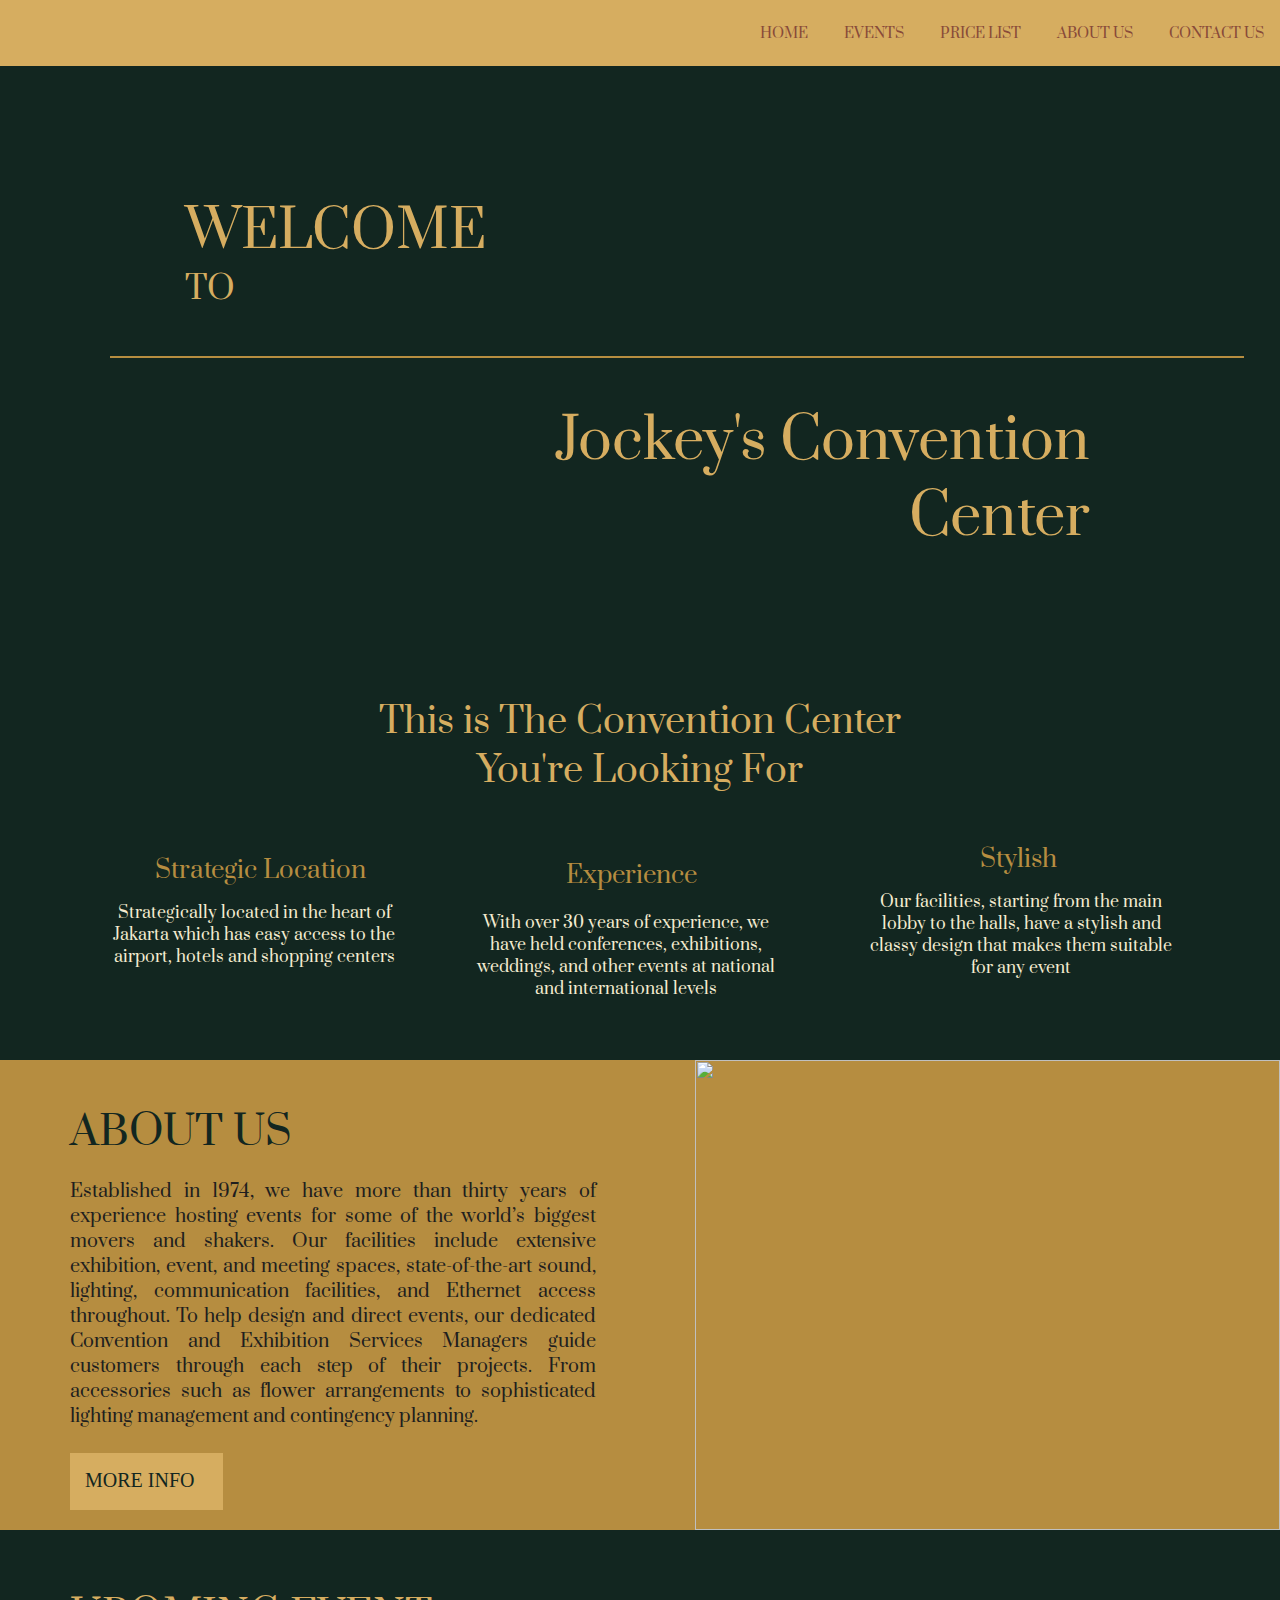
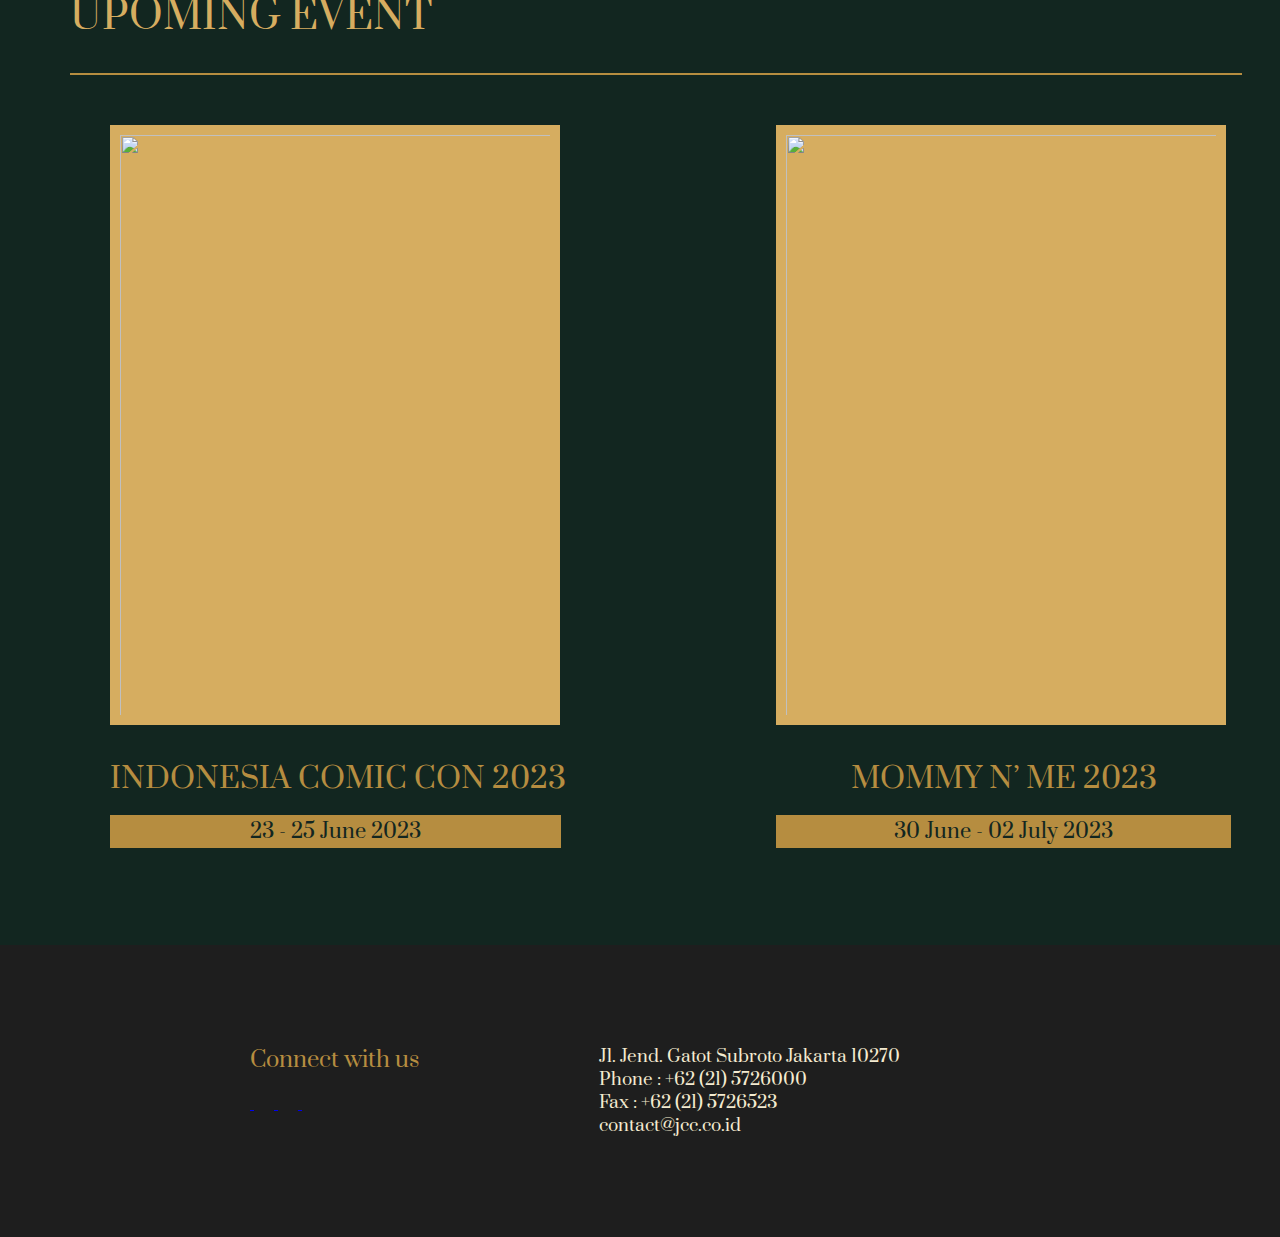
==== index.html @ ead8bcf2 "Add files via upload" ====
<!DOCTYPE html>
<html lang="en">
<head>
    <meta charset="UTF-8">
    <meta http-equiv="X-UA-Compatible" content="IE=edge">
    <meta name="viewport" content="width=device-width, initial-scale=1.0">
    <title>Home Page</title>
    <link rel="stylesheet" href="HomeStyle.css">
    <link rel="stylesheet" href="https://fonts.googleapis.com/css?family=Prata">
</head>
<body>
    <!-- NAVIGATION -->
    <nav>
        <div class="navbar">
            <a href="../Home Page (HTML & CSS)/HomePage.html" class="imgsize">
                <img src="../Asset/JCC Logo.png" alt="">
            </a>
            <div class="navbarcontent">
                <a href="../Home Page (HTML & CSS)/HomePage.html">HOME</a>
                <a href="../Events Page (HTML & CSS)/Events.html">EVENTS</a>
                <a href="../Price List Page (HTML & CSS)/PriceList.html">PRICE LIST</a>
                <a href="../About Us Page (HTML & CSS)/AboutUs.html">ABOUT US</a>
                <a href="../Contact Us Page (HTML, JS, and, CSS)/ContactUs.html">CONTACT US</a>
            </div>
        </div>
    </nav>

    <!-- HEADER -->
    <div class="header">
        <div class="title">
            <p class="welcome">WELCOME</p>
            <p class="to">TO</p>
        </div>
        <hr class="line">
        <div class="jcc">
            <p>Jockey's Convention <br> Center</p>
        </div>
    </div>

    <!-- WHY JCC -->
    <div class="whyjcc">
        <div class="title">
            <p>This is The Convention Center</p>
                <p>You're Looking For</p>
        </div>
        <div class="reasons">
            <div class="reason1">
                <img src="../Asset/Location.png" alt="">
                <br>
                <span>Strategic Location</span>
                <p>Strategically located in the heart of Jakarta which has easy access to the airport, hotels and shopping centers</p>
            </div>
            <div class="reason2">
                <img src="../Asset/30th.png" alt="">
                <br>
                <span>Experience</span>
                <p>With over 30 years of experience, we have held conferences, exhibitions, weddings, and other events at national and international levels</p>
            </div>
            <div class="reason3">
                <img src="../Asset/Stylish.png" alt="">
                <br>
                <span>Stylish</span>
                <p>Our facilities, starting from the main lobby to the halls, have a stylish and classy design that makes them suitable for any event</p>
            </div>
        </div>
    </div>

    <!-- MINI ABOUT US -->
    <div class="miniaboutus">
        <div class="title">
            <p>ABOUT US</p>
            <div class="paragraph">
                <p>
                    Established in 1974, we have more than thirty years of experience hosting events for some of the world’s biggest movers and shakers. Our facilities include extensive exhibition, event, and meeting spaces, state-of-the-art sound, lighting, communication facilities, and Ethernet access throughout. To help design and direct events, our dedicated Convention and Exhibition Services Managers guide customers through each step of their projects. From accessories such as flower arrangements to sophisticated lighting management and contingency planning.
                </p>
            </div>
            <div class="button">
                <span>
                    <a href="../About Us Page (HTML & CSS)/AboutUs.html">MORE INFO</a>
                    <a href="../About Us Page (HTML & CSS)/AboutUs.html"><img src="../Asset/arrowright.png" alt=""></a>
                </span>
            </div>
        </div>
        <div class="image">
            <img src="../Asset/miniaboutus.png" alt="">
        </div>
    </div>

    <!-- UPCOMING EVENT -->
    <div class="upcoming">
        <div class="title">
            <p>UPOMING EVENT</p>
            <hr class="line">
        </div>
        <div class="event">
            <div class="upcoming1">
                <img src="../Asset/upcoming1.png" alt="">
                <p class="eventname1">INDONESIA COMIC CON 2023</p>
                <span>23 - 25 June 2023</span>
            </div>
            <div class="upcoming2">
                <img src="../Asset/upcoming2.png" alt="">
                <p class="eventname2">MOMMY N’ ME 2023</p>
                <span>30 June - 02 July 2023</span>
            </div>
        </div>
    </div>

    <!-- FOOTER -->
    <footer>
        <div class="logo">
            <img src="../Asset/footerlogo.png" alt="">
        </div>
        <div class="foot">
            <div class="connect">
                <span class="connectwithus">Connect with us</span>
                <div class="sosmed">
                    <a href="https://www.instagram.com/balaisidangjcc/">
                        <img src="../Asset/instalogo.png" alt="">
                    </a>
                    <a href="https://twitter.com/balaisidangjcc">
                        <img src="../Asset/twitterlogo.png" alt="">
                    </a>
                    <a href="https://www.facebook.com/balaisidangJCC">
                        <img src="../Asset/fesbuklogo.png" alt="">
                    </a>
                    <a href="http://youtu.be/sBbdXPQRUak">
                        <img src="../Asset/yutublogo.png" alt="">
                    </a>
                </div>
            </div>
        <div class="info">
            <p>Jl. Jend. Gatot Subroto Jakarta 10270
                <br>
                Phone : +62 (21) 5726000
                <br>
                Fax : +62 (21) 5726523
                <br>
                contact@jcc.co.id</p>
        </div>
    </div>
    </footer>
</body>
</html>
---- HomeStyle.css ----
body {
    background-color: rgba(18, 38, 32, 1);
}
*{
    margin: 0;
    padding: 0;
    box-sizing: border-box;
}

/* NAVIGATION */
nav {
    position: sticky;
    top: 0px;
}
.navbar {
    background-color: rgba(214, 173, 96, 1);
    line-height: 65px;
    display: flex;
    align-items: center;
}
.navbarcontent a{
    text-decoration: none;
    color: rgba(136, 74, 57, 1);
    font-family: Prata;
    font-size: 14px;
    padding: 14px 16px;
    text-align: center;
}
.navbarcontent {
    margin-left: auto;
}
.navbarcontent a:hover {
    padding-top: 25px;
    padding-bottom: 23px;
    background-color: rgba(182, 141, 64, 1);
    transition: ease 0.2s;
}
.imgsize img{
    max-width: 120px;
    margin-left: 50px;
}

/* HEADER */
.header {
    background-image: url(../Asset/homeheader.png);
    height: 591px;
}
.header .title p.welcome{
    font-size: 52px;
    font-family: Prata;
    color: rgba(214, 173, 96, 1);
    margin-left: 185px;
    padding-top: 130px;
}
.header .title p.to {
    font-size: 32px;
    font-family: Prata;
    color: rgba(214, 173, 96, 1);
    margin-left: 185px;
}
.header hr.line {
    border: 1.7px solid rgba(182, 141, 64, 1);
    width: 30cm;
    margin-left: 110px;
    margin-top: 45px;
}
.header .jcc p {
    font-size: 56px;
    font-family: Prata;
    color: rgba(214, 173, 96, 1);
    text-align: right;
    padding-top: 45px;
    padding-right: 190px;
}

/* WHY JCC */
.whyjcc .title{
    font-size: 36px;
    font-family: Prata;
    color: rgba(214, 173, 96, 1);
    text-align: center;
    margin-top: 40px;
    margin-bottom: 30px;
}
.reasons {
    display: flex;
    flex-direction: row;
    padding: 0px 80px;
}
.reason1 {
    margin-top: 10px;
}
.reason1 img {
    margin-left: 150px;
    margin-bottom: 15px;
}
.reason1 span{
    font-size: 24px;
    font-family: Prata;
    color: rgba(182, 141, 64, 1);
    margin-left: 75px;
}
.reason1 p {
    font-size: 16px;
    font-family: Prata;
    color: rgba(244, 235, 208, 1);
    padding: 15px 0px;
    margin-left: 30px;
    text-align: center;
}
.reason2 {
    margin-top: 10px;
}
.reason2 img {
    margin-top: 10px;
    margin-left: 200px;
    margin-bottom: 10px;
}
.reason2 span{
    font-size: 24px;
    font-family: Prata;
    color: rgba(182, 141, 64, 1);
    margin-left: 167px;
}
.reason2 p {
    font-size: 16px;
    font-family: Prata;
    color: rgba(244, 235, 208, 1);
    padding: 20px 40px;
    margin-left: 30px;
    text-align: center;
}
.reason3 img {
    margin-left: 150px;
    margin-bottom: 10px;
}
.reason3 span{
    font-size: 24px;
    font-family: Prata;
    color: rgba(182, 141, 64, 1);
    margin-left: 158px;
}
.reason3 p {
    font-size: 16px;
    font-family: Prata;
    color: rgba(244, 235, 208, 1);
    padding: 15px 20px;
    margin-left: 20px;
    text-align: center;
}

/* MINI ABOUT US */
.miniaboutus {
    background-color: rgba(182, 141, 64, 1);
    margin-top: 40px;
    display: flex;
    height: 470px;
}
.miniaboutus .title p {
    font-size: 40px;
    font-family: Prata;
    color: rgba(18, 38, 32, 1);
    padding-left: 70px;
    padding-top: 45px;
}
.miniaboutus .title .paragraph p {
    font-size: 18px;
    font-family: Prata;
    color: rgba(30, 30, 30, 1);
    padding-left: 70px;
    padding-right: 99px;
    padding-top: 20px;
    text-align: justify;
}
.miniaboutus .image img{
    width: 585px;
    height: 470px;
}
.title .button {
    margin-top: 40px;
    margin-left: 70px;
}
.title .button span{
    padding: 20px 15px;
    background-color: rgba(214, 173, 96, 1);
}
.title .button span:hover {
    background-color: rgba(182, 141, 64, 1);
    transition: ease 0.2s;
}
.title .button span a {
    text-decoration: none;
    font-size: 20px;
    color: rgba(18, 38, 32, 1);
    margin-right: 5px;
}
.title .button span img {
    width: 28px;
}

/* UPCOMING EVENTS */
.upcoming .title p {
    font-size: 39px;
    font-family: Prata;
    color: rgba(214, 173, 96, 1);
    margin-top: 60px;
    margin-left: 70px;
    margin-bottom: 30px;
}
.upcoming .title hr.line {
    border: 1px solid rgba(182, 141, 64, 1);
    width: 31cm;
    margin-left: 70px;
}
.upcoming .event {
    display: flex;
    flex-direction: row;
}
.upcoming .upcoming1 img {
    width: 450px;
    height: 600px;
    padding: 10px 10px;
    background-color: rgba(214, 173, 96, 1);
    margin-top: 50px;
    margin-left: 110px;
}
.upcoming .upcoming1 p.eventname1 {
    font-size: 29px;
    font-family: Prata;
    color: rgba(182, 141, 64, 1);
    margin-top: 20px;
    margin-left: 110px;
    margin-bottom: 20px;
}
.upcoming .upcoming1 span {
    font-size: 20px;
    font-family: Prata;
    color: rgba(18, 38, 32, 1);
    padding : 3px 140px;
    background-color: rgba(182, 141, 64, 1);
    margin-left: 110px;
}
.upcoming .upcoming2 img {
    width: 450px;
    height: 600px;
    padding: 10px 10px;
    background-color: rgba(214, 173, 96, 1);
    margin-top: 50px;
    margin-left: 210px;
}
.upcoming .upcoming2 p.eventname2 {
    font-size: 29px;
    font-family: Prata;
    color: rgba(182, 141, 64, 1);
    margin-top: 20px;
    margin-left: 285px;
    margin-bottom: 20px;
}
.upcoming .upcoming2 span {
    font-size: 20px;
    font-family: Prata;
    color: rgba(18, 38, 32, 1);
    padding : 3px 118px;
    background-color: rgba(182, 141, 64, 1);
    margin-left: 210px;
}

/* FOOTER */
footer {
    margin-top: 100px;
    padding: 100px 100px;
    background-color: rgba(30, 30, 30, 1);
    display: flex;
    flex-direction: row;
}
footer .foot {
    display: flex;
    flex-direction: row;
}
footer .logo {
    margin-top: 20px;
}
.connect span.connectwithus {
    font-size: 22px;
    font-family: Prata;
    color: rgba(182, 141, 64, 1);
    margin-left: 150px;
}
.connect .sosmed {
    margin-left: 140px;
    margin-top: 20px;
}
.connect .sosmed a{
    padding: 0px 10px;
}
footer .info p{
    font-size: 17px;
    font-family: Prata;
    color: rgba(244, 235, 208, 1);
    margin-left: 180px;
}

@media (max-width: 768px) {
    .navbarcontent {
        margin: auto;
    }
    .imgsize img {
        width: 100%;
        height: auto;
        margin-left: 50px;
    }
    .header {
        background-repeat: no-repeat;
        width: auto;
    }
    .header .title p.welcome{
        margin-left: 140px;
        padding-top: 130px;
    }
    .header .title p.to {
        margin-left: 140px;
    }
    .header hr.line {
        width: 14cm;
    }
    .header .jcc p {
        font-size: 46px;
        padding-right: 140px;
    }
    .header {
        display: flex;
        flex-direction: column;
    }
    .whyjcc .title{
        font-size: 30px;
    }
    .reasons {
        display: flex;
        flex-direction: column;
    }
    .reason1 img {
        margin-left: auto;
        margin-right: auto;
        display: block;
    }
    .reason1 span{
        font-size: 20px;
        margin-left: 225px;
    }
    .reason1 p {
        font-size: 16px;
        padding: 15px 100px;
    }
    .reason2 img {
        margin-left: auto;
        margin-right: auto;
        display: block;
        padding-left: 35px;
    }
    .reason2 span{
        font-size: 20px;
        margin-left: 255px;
    }
    .reason2 p {
        font-size: 16px;
        padding: 20px 100px;
    }
    .reason3 img {
        margin-left: auto;
        margin-right: auto;
        display: block;
    }
    .reason3 span{
        font-size: 20px;
        margin-left: 270px;
    }
    .reason3 p {
        font-size: 16px;
        padding: 15px 90px;
    }
    .miniaboutus {
        display: flex;
        flex-direction: column;
        height: 470px;
    }
    .miniaboutus .image img{
        display: none;
    }
    .upcoming .title p {
        font-size: 30px;
    }
    .upcoming .title hr.line {
        width: 16.5cm;
    }
    .upcoming .event {
        display: flex;
        flex-direction: column;
    }
    .upcoming .upcoming1 img {
        width: 450px;
        height: 600px;
        margin-left: auto;
        margin-right: auto;
        display: block;
    }
    .upcoming .upcoming1 p.eventname1 {
        margin-left: 158px;
    }
    .upcoming .upcoming1 span {
        margin-left: 158px;
    }
    .upcoming .upcoming2 img {
        margin-top: 80px;
        margin-left: auto;
        margin-right: auto;
        display: block;
    }
    .upcoming .upcoming2 p.eventname2 {
        margin-left: 225px;
    }
    .upcoming .upcoming2 span {
        margin-left: 158px;
    }
    footer {
        display: flex;
        flex-direction: column;
        padding: 50px 50px;
    }
    footer .logo {
        margin-top: 0px;
        margin-left: auto;
        margin-right: auto;
        display: block;
    }
    footer .foot {
        display: flex;
        flex-direction: row;
        margin-top: 20px;
    }
    .connect span.connectwithus {
        margin-left: 10px;
        font-size: 20px;
    }
    .connect .sosmed {
        margin-left: 0px;
        margin-top: 10px;
    }
    .connect .sosmed a{
        padding: 0px 10px;
    }
    footer .info p{
        margin-left: 170px;
        font-size: 14px;
    }
}
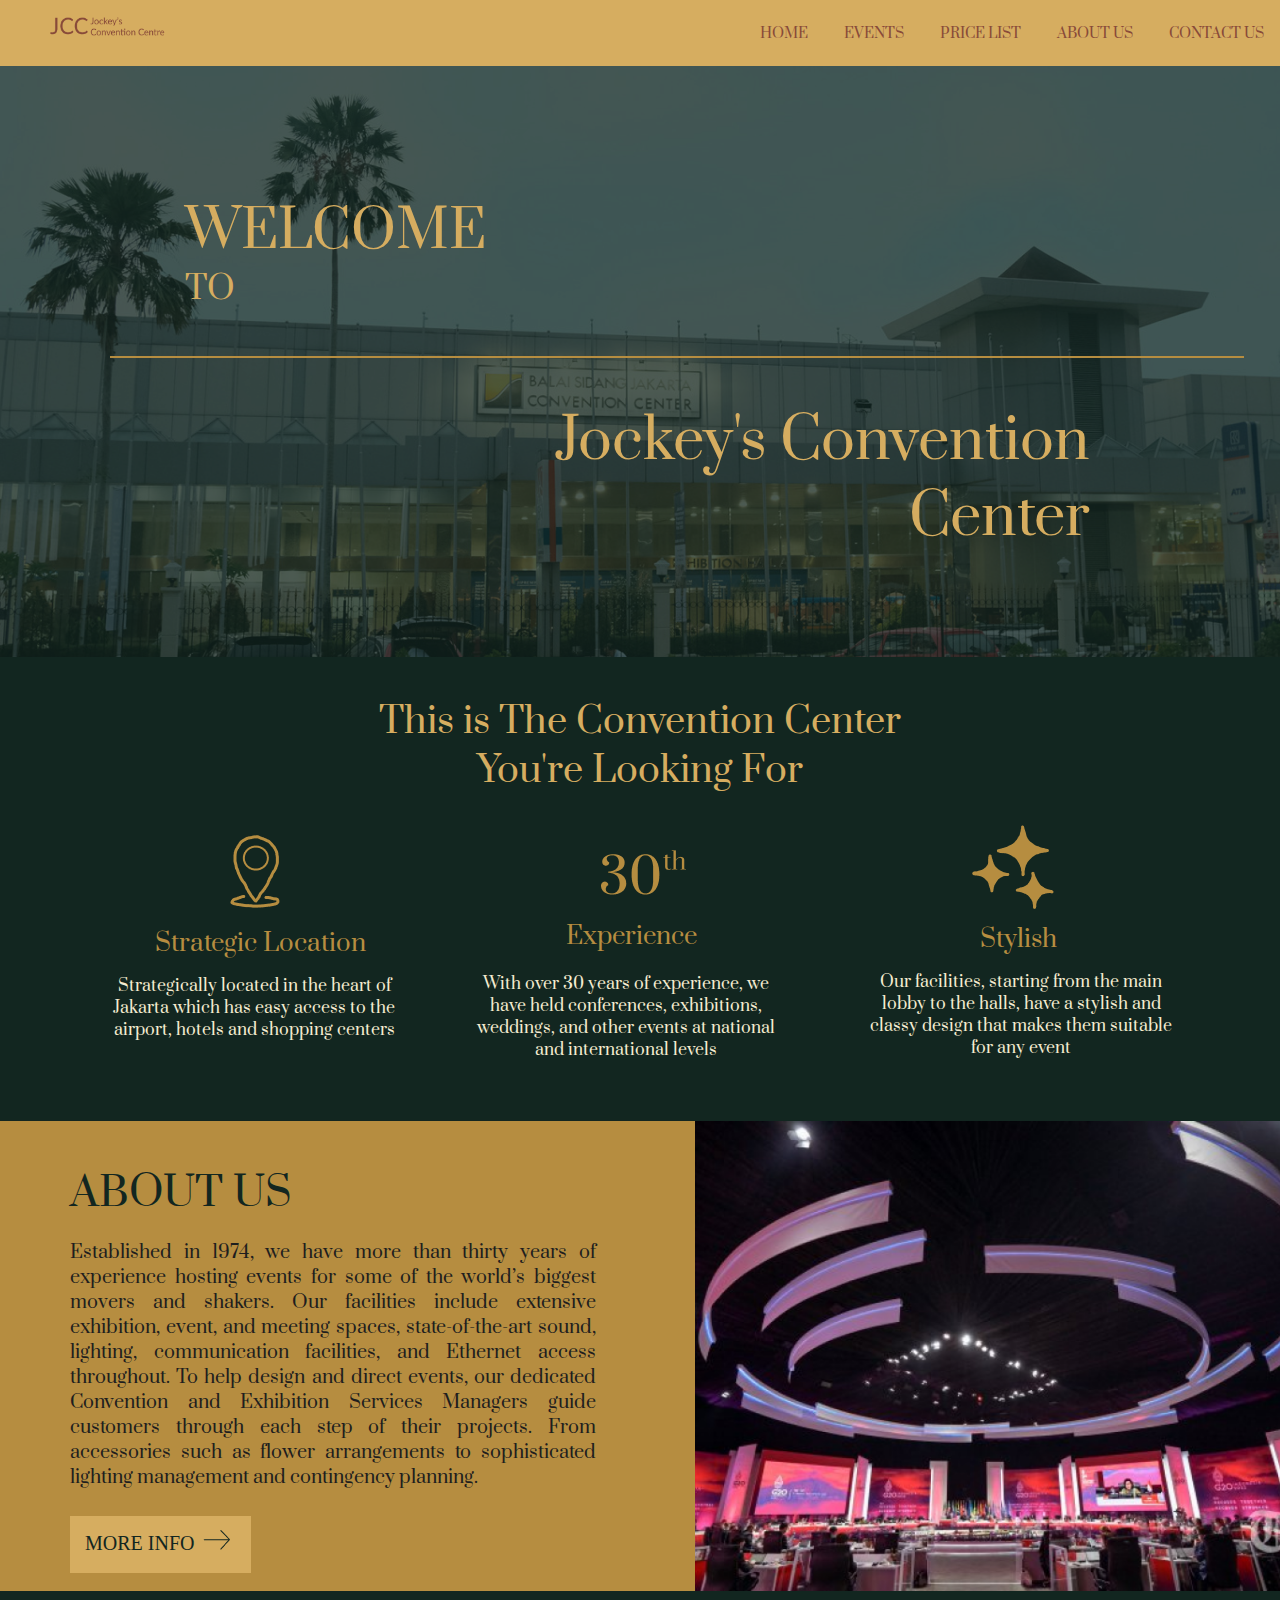
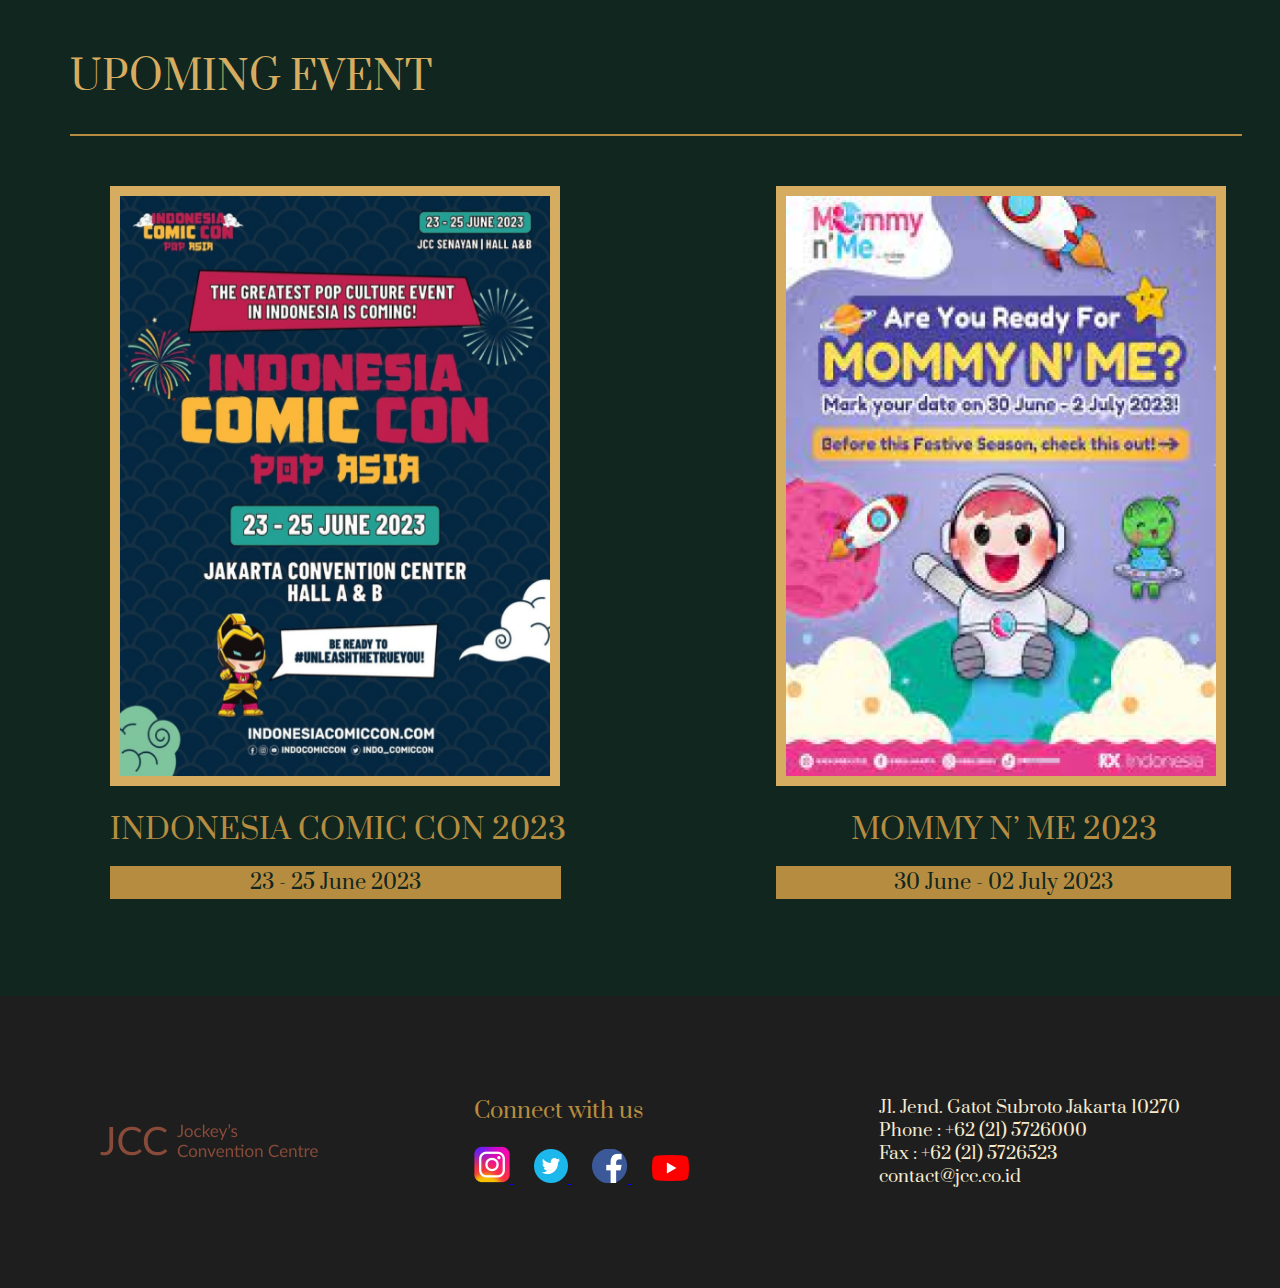
==== commit 81e0e32f: "Update index.html navigation" ====
--- a/index.html
+++ b/index.html
@@ -12,15 +12,15 @@
     <!-- NAVIGATION -->
     <nav>
         <div class="navbar">
-            <a href="../Home Page (HTML & CSS)/HomePage.html" class="imgsize">
-                <img src="../Asset/JCC Logo.png" alt="">
+            <a href="./Home Page (HTML & CSS)/HomePage.html" class="imgsize">
+                <img src="./Asset/JCC Logo.png" alt="">
             </a>
             <div class="navbarcontent">
-                <a href="../Home Page (HTML & CSS)/HomePage.html">HOME</a>
-                <a href="../Events Page (HTML & CSS)/Events.html">EVENTS</a>
-                <a href="../Price List Page (HTML & CSS)/PriceList.html">PRICE LIST</a>
-                <a href="../About Us Page (HTML & CSS)/AboutUs.html">ABOUT US</a>
-                <a href="../Contact Us Page (HTML, JS, and, CSS)/ContactUs.html">CONTACT US</a>
+                <a href="./Home Page (HTML & CSS)/HomePage.html">HOME</a>
+                <a href="./Events Page (HTML & CSS)/Events.html">EVENTS</a>
+                <a href="./Price List Page (HTML & CSS)/PriceList.html">PRICE LIST</a>
+                <a href="./About Us Page (HTML & CSS)/AboutUs.html">ABOUT US</a>
+                <a href="./Contact Us Page (HTML, JS, and, CSS)/ContactUs.html">CONTACT US</a>
             </div>
         </div>
     </nav>
@@ -45,19 +45,19 @@
         </div>
         <div class="reasons">
             <div class="reason1">
-                <img src="../Asset/Location.png" alt="">
+                <img src="./Asset/Location.png" alt="">
                 <br>
                 <span>Strategic Location</span>
                 <p>Strategically located in the heart of Jakarta which has easy access to the airport, hotels and shopping centers</p>
             </div>
             <div class="reason2">
-                <img src="../Asset/30th.png" alt="">
+                <img src="./Asset/30th.png" alt="">
                 <br>
                 <span>Experience</span>
                 <p>With over 30 years of experience, we have held conferences, exhibitions, weddings, and other events at national and international levels</p>
             </div>
             <div class="reason3">
-                <img src="../Asset/Stylish.png" alt="">
+                <img src="./Asset/Stylish.png" alt="">
                 <br>
                 <span>Stylish</span>
                 <p>Our facilities, starting from the main lobby to the halls, have a stylish and classy design that makes them suitable for any event</p>
@@ -76,13 +76,13 @@
             </div>
             <div class="button">
                 <span>
-                    <a href="../About Us Page (HTML & CSS)/AboutUs.html">MORE INFO</a>
-                    <a href="../About Us Page (HTML & CSS)/AboutUs.html"><img src="../Asset/arrowright.png" alt=""></a>
+                    <a href="./About Us Page (HTML & CSS)/AboutUs.html">MORE INFO</a>
+                    <a href="./About Us Page (HTML & CSS)/AboutUs.html"><img src="../Asset/arrowright.png" alt=""></a>
                 </span>
             </div>
         </div>
         <div class="image">
-            <img src="../Asset/miniaboutus.png" alt="">
+            <img src="./Asset/miniaboutus.png" alt="">
         </div>
     </div>
 
@@ -94,12 +94,12 @@
         </div>
         <div class="event">
             <div class="upcoming1">
-                <img src="../Asset/upcoming1.png" alt="">
+                <img src="./Asset/upcoming1.png" alt="">
                 <p class="eventname1">INDONESIA COMIC CON 2023</p>
                 <span>23 - 25 June 2023</span>
             </div>
             <div class="upcoming2">
-                <img src="../Asset/upcoming2.png" alt="">
+                <img src="./Asset/upcoming2.png" alt="">
                 <p class="eventname2">MOMMY N’ ME 2023</p>
                 <span>30 June - 02 July 2023</span>
             </div>
@@ -109,23 +109,23 @@
     <!-- FOOTER -->
     <footer>
         <div class="logo">
-            <img src="../Asset/footerlogo.png" alt="">
+            <img src="./Asset/footerlogo.png" alt="">
         </div>
         <div class="foot">
             <div class="connect">
                 <span class="connectwithus">Connect with us</span>
                 <div class="sosmed">
                     <a href="https://www.instagram.com/balaisidangjcc/">
-                        <img src="../Asset/instalogo.png" alt="">
+                        <img src="./Asset/instalogo.png" alt="">
                     </a>
                     <a href="https://twitter.com/balaisidangjcc">
-                        <img src="../Asset/twitterlogo.png" alt="">
+                        <img src="./Asset/twitterlogo.png" alt="">
                     </a>
                     <a href="https://www.facebook.com/balaisidangJCC">
-                        <img src="../Asset/fesbuklogo.png" alt="">
+                        <img src="./Asset/fesbuklogo.png" alt="">
                     </a>
                     <a href="http://youtu.be/sBbdXPQRUak">
-                        <img src="../Asset/yutublogo.png" alt="">
+                        <img src="./Asset/yutublogo.png" alt="">
                     </a>
                 </div>
             </div>
@@ -141,4 +141,4 @@
     </div>
     </footer>
 </body>
-</html>+</html>
